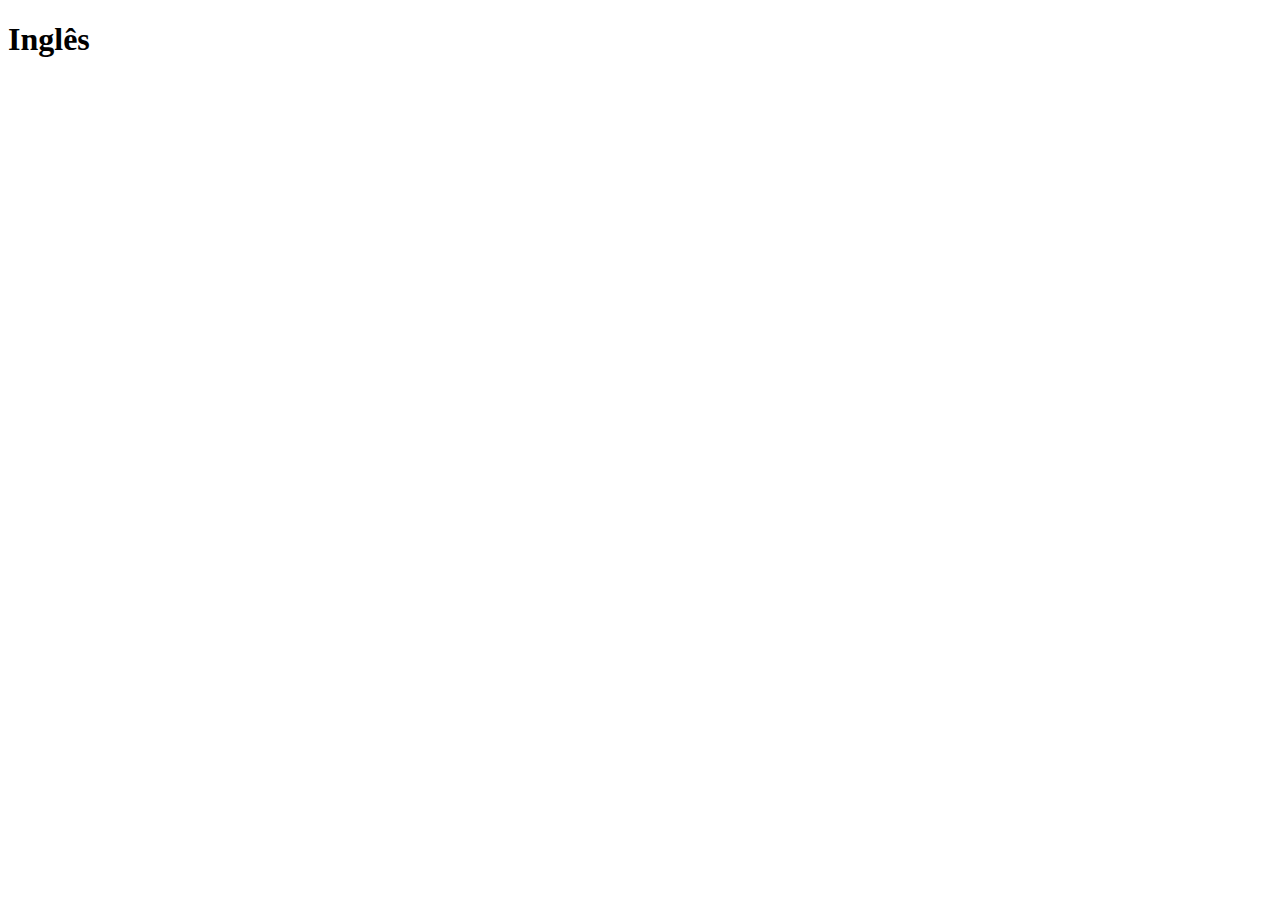
==== pages/ingles.html @ 73451e77 "pages" ====
<!DOCTYPE html>
<html lang="en">
<head>
    <meta charset="UTF-8">
    <meta name="viewport" content="width=device-width, initial-scale=1.0">
    <meta http-equiv="X-UA-Compatible" content="ie=edge">
    <title>Qualifica Cursos - Inglês</title>
</head>
<body>
    <h1>Inglês</h1>
</body>
</html>
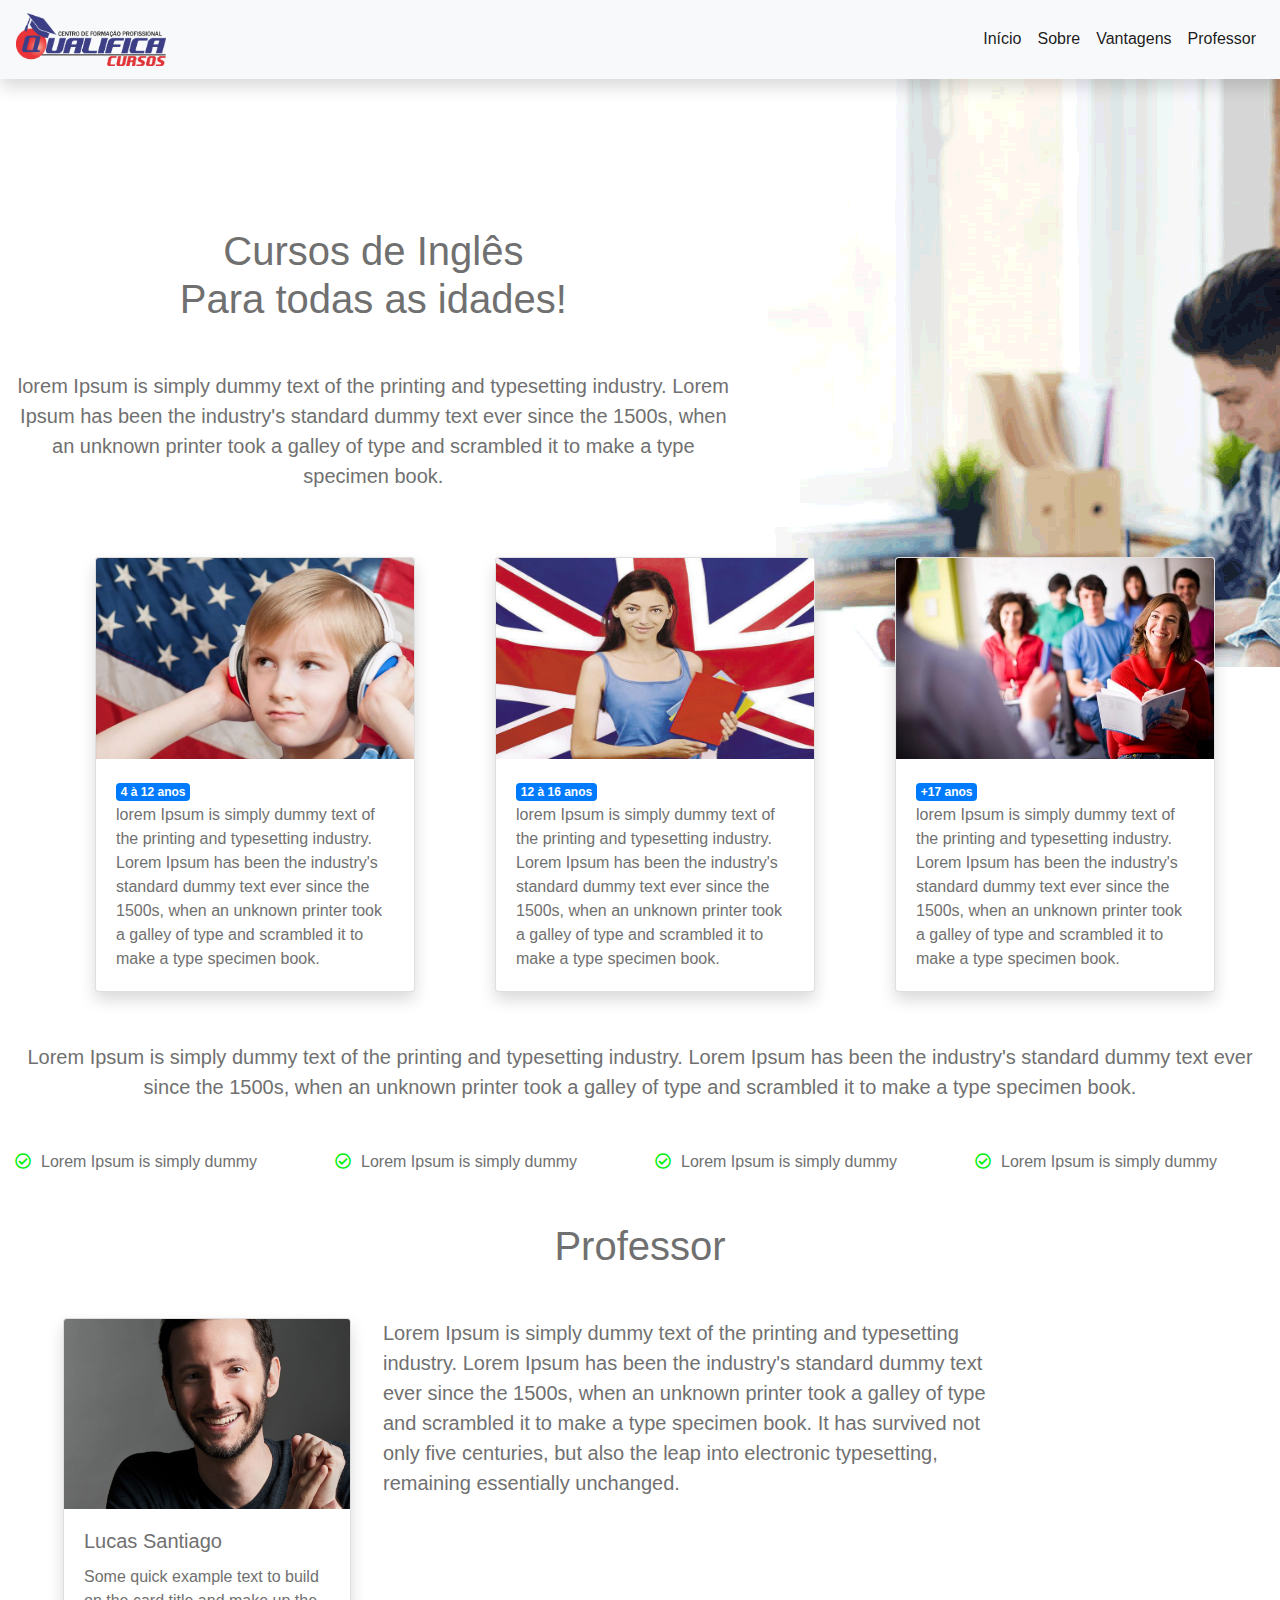
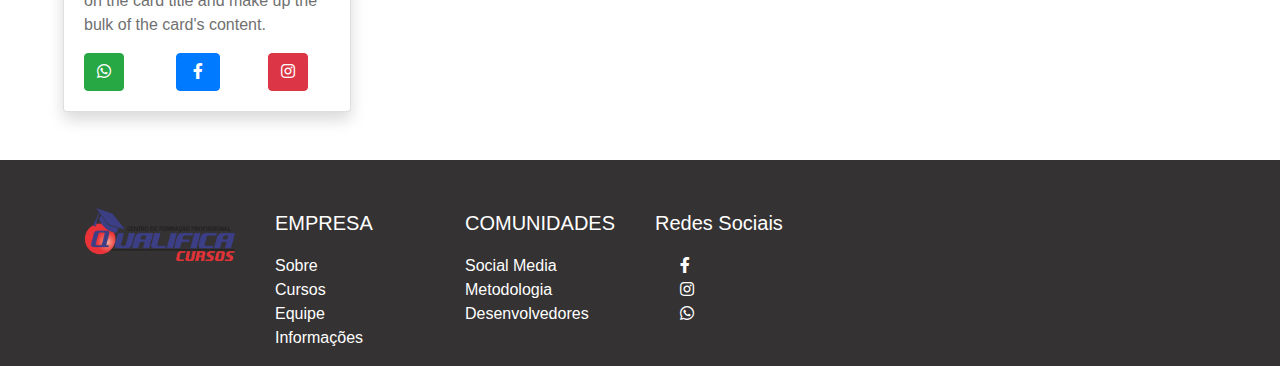
==== commit ad626eb8: "finalização do site" ====
--- a/pages/ingles.html
+++ b/pages/ingles.html
@@ -4,9 +4,250 @@
     <meta charset="UTF-8">
     <meta name="viewport" content="width=device-width, initial-scale=1.0">
     <meta http-equiv="X-UA-Compatible" content="ie=edge">
+    <link rel="stylesheet" href="https://stackpath.bootstrapcdn.com/bootstrap/4.4.1/css/bootstrap.min.css" integrity="sha384-Vkoo8x4CGsO3+Hhxv8T/Q5PaXtkKtu6ug5TOeNV6gBiFeWPGFN9MuhOf23Q9Ifjh" crossorigin="anonymous">
+    <link rel="stylesheet" href="https://use.fontawesome.com/releases/v5.3.1/css/all.css"/>
     <title>Qualifica Cursos - Inglês</title>
+    <link rel="stylesheet" href="./pages.css">
+    <style>
+      body{
+        overflow-x: hidden;
+        font-family: 'Poppins', sans-serif;
+        margin: 0;
+        padding: 0;
+        color: #707070;
+      }
+
+      #section-banner{
+        background-image: url('../assets/ingles-banner.png');
+        background-size: hidden;
+        background-repeat: no-repeat;
+        height: 100%;
+      }
+
+    
+    </style>
 </head>
 <body>
-    <h1>Inglês</h1>
+    <nav class="navbar navbar-expand-lg navbar-light bg-light shadow">
+        <a class="navbar-brand" href="../index.html"><img src="../assets/logo.png" style="width: 150px;" alt=""></a>
+        <button class="navbar-toggler" type="button" data-toggle="collapse" data-target="#navbarSupportedContent" aria-controls="navbarSupportedContent" aria-expanded="false" aria-label="Toggle navigation">
+          <span class="navbar-toggler-icon"></span>
+        </button>
+      
+        <div class="collapse navbar-collapse" id="navbarSupportedContent">
+          <ul class="navbar-nav ml-auto">
+            <li class="nav-item active">
+              <a class="nav-link" href="#">Início</a>
+            </li>
+            <li class="nav-item active">
+                <a class="nav-link" href="#sobre">Sobre</a>
+            </li>
+            <li class="nav-item active">
+                <a class="nav-link " href="#vantagens">Vantagens</a>
+            </li>
+            <li class="nav-item active">
+                <a class="nav-link" href="#contato">Professor</a>
+            </li>
+          </ul>
+        </div>
+      </nav>
+
+      <section id="section-banner">
+        <div class="container-fluid">
+
+          <div class="row conteudos" >
+              <div class="col-lg-7 teste" style="margin-top: 100px;">
+                <h1 class="text-center mt-5" style="color: #707070;">Cursos de Inglês <br> Para todas as idades!</h1>
+                <p class="lead text-center mt-5" style="color: #707070;">lorem Ipsum is simply dummy text of the printing and typesetting industry. Lorem Ipsum has been the industry's standard dummy text ever since the 1500s, when an unknown printer took a galley of type and scrambled it to make a type specimen book.</p>
+              </div>
+            </div>
+              <div class="row" style="display: flex; justify-content: space-evenly; margin-top: 50px;">
+  
+                <div class="col-lg-3" >
+                  <div class="card shadow" style="width: 20rem;">
+                    <img src="../assets/kid.jpg" class="card-img-top" alt="..." style="height: 201px;">
+                    <div class="card-body">
+                      <span class="badge badge-primary">4 à 12 anos</span>
+                      <p class="card-text">lorem Ipsum is simply dummy text of the printing and typesetting industry. Lorem Ipsum has been the industry's standard dummy text ever since the 1500s, when an unknown printer took a galley of type and scrambled it to make a type specimen book.</p>
+                    </div>
+                  </div>
+                </div>
+
+                <div class="col-lg-3" >
+                  <div class="card shadow" style="width: 20rem;" >
+                    <img src="../assets/adolescenter.jpg" class="card-img-top" alt="..." style="height: 201px;">
+                    <div class="card-body">
+                      <span class="badge badge-primary">12 à 16 anos</span>
+                      <p class="card-text">lorem Ipsum is simply dummy text of the printing and typesetting industry. Lorem Ipsum has been the industry's standard dummy text ever since the 1500s, when an unknown printer took a galley of type and scrambled it to make a type specimen book.</p>
+                    </div>
+                  </div>
+                </div>
+
+                <div class="col-lg-3">
+                  <div class="card shadow" style="width: 20rem;">
+                    <img src="../assets/adultos.jpg" class="card-img-top" alt="..."  style="height: 201px;">
+                    <div class="card-body">
+                      <span class="badge badge-primary">+17 anos</span>
+                      <p class="card-text">lorem Ipsum is simply dummy text of the printing and typesetting industry. Lorem Ipsum has been the industry's standard dummy text ever since the 1500s, when an unknown printer took a galley of type and scrambled it to make a type specimen book.</p>
+                    </div>
+                  </div>
+                </div>
+              </div>
+            </div>
+        </div>
+    </section>
+    <div class="container-fluid" style="margin-top: 50px;"> 
+      <p class="text-center lead">
+        Lorem Ipsum is simply dummy text of the printing and typesetting industry. Lorem Ipsum has been the industry's standard dummy text ever since the 1500s, when an unknown printer took a galley of type and scrambled it to make a type specimen book.
+      </p>
+    </div>
+
+    <div class="container-fluid mt-5 "> 
+      <div class="row">
+        <div class="col-lg-3 " style="display: flex; justify-content: space-arounds;" >
+          <div>
+            <i class="far fa-check-circle"  style="color: rgb(3, 241, 15);" ></i>
+          </div>
+          <span style="margin-left: 10px;">
+             Lorem Ipsum is simply dummy
+          </span>
+        </div>
+        <div class="col-lg-3" style="display: flex; justify-content: space-arounds;" >
+          <div>
+            <i class="far fa-check-circle"  style="color: rgb(3, 241, 15);" ></i>
+          </div>
+          <span style="margin-left: 10px;">
+             Lorem Ipsum is simply dummy
+          </span>
+        </div>
+        <div class="col-lg-3" style="display: flex; justify-content: space-arounds;" >
+          <div>
+            <i class="far fa-check-circle"  style="color: rgb(3, 241, 15);" ></i>
+          </div>
+          <span style="margin-left: 10px;">
+             Lorem Ipsum is simply dummy
+          </span>
+        </div>
+        <div class="col-lg-3" style="display: flex; justify-content: space-arounds;" >
+          <div>
+            <i class="far fa-check-circle"  style="color: rgb(3, 241, 15);" ></i>
+          </div>
+          <span style="margin-left: 10px;">
+             Lorem Ipsum is simply dummy
+          </span>
+        </div>
+      </div>
+    </div> 
+
+    <div>
+      <h1 class=" mt-5 text-center mb-5" style="color: #707070;">
+        Professor
+      </h1>
+    </div>
+
+    <div class="container-fluid">
+      <div class="row mt-5">
+        <div class="col-md-3 ml-5">
+          <div class="card shadow" style="width: 18rem;">
+            <img src="../assets/professor.jpeg" class="card-img-top" alt="...">
+            <div class="card-body">
+              <h5 class="card-title">Lucas Santiago</h5>
+              <p class="card-text">Some quick example text to build on the card title and make up the bulk of the card's content.</p>
+              <div class="row">
+                <div class="col-md-4">
+                  <a href="#" class="btn btn-success">
+                    <i class="fab fa-whatsapp"></i>
+                  </a>
+                </div>
+                <div class="col-md-4">
+                  <a href="#" class="btn btn-primary pl-3 pr-3">
+                    <i class="fab fa-facebook-f"></i>
+                  </a>
+                </div>
+                <div class="col-md-4">
+                  <a href="#" class="btn btn-danger">
+                    <i class="fab fa-instagram"></i>
+                  </a>
+                </div>
+              </div>
+            </div>
+          </div>
+        </div>
+        <div class="col-md-6">
+          <p class="lead">
+            Lorem Ipsum is simply dummy text of the printing and typesetting industry. Lorem Ipsum has been the industry's standard dummy text ever since the 1500s, when an unknown printer took a galley of type and scrambled it to make a type specimen book. It has survived not only five centuries, but also the leap into electronic typesetting, remaining essentially unchanged.
+          </p>
+        </div>
+      </div>
+    </div>
+
+    <footer class="pt-5 pb-3 mt-5" style="background-color: #343232">
+      <!-- Container init -->
+      <div class="container ">
+  
+        <!-- Row init -->
+        <div class="row">
+  
+          <!-- Logo Spotify Init -->
+          <div class="col-md-2">
+            <img src="../assets/logo.png" style="width: 150px;" alt="" width="130px">
+          </div>
+          <!-- Logo Spotify end -->
+  
+          <!-- Navbar "Compania" init -->
+          <div class="col-md-2" style="color: #fff;">
+            <p class="lead">EMPRESA</p>
+            <ul class="navbar-nav">
+              <li><a href="" style="text-decoration: none; color: #fff;">Sobre</a></li>
+              <li><a href="" style="text-decoration: none; color: #fff;">Cursos</a></li>
+              <li><a href="" style="text-decoration: none; color: #fff;">Equipe</a></li>
+              <li><a href="" style="text-decoration: none; color: #fff;">Informações</a></li>
+            </ul>
+          </div>
+          <!-- Navbar "Compania" end  -->
+  
+          <!-- Navbar "Comunidades" int -->
+          <div class="col-md-2">
+            <p class="lead" style="color: #fff;">COMUNIDADES</p>
+            <ul class="navbar-nav">
+              <li><a href="" style="text-decoration: none; color: #fff;">Social Media</a></li>
+              <li><a href="" style="text-decoration: none; color: #fff;">Metodologia</a></li>
+              <li><a href="" style="text-decoration: none; color: #fff;">Desenvolvedores</a></li>
+            </ul>
+          </div>
+          <!-- Navbar "Comunidades" end -->
+
+          <!-- Socila media init  -->
+          <div class="col-md-4">
+            <p class="lead" style="color: #fff;" >Redes Sociais</p>
+            <div class="row">
+              <ul style="list-style: none;">
+                <li >
+                  <a href="">
+                    <i class="fab fa-facebook-f" style="text-decoration: none; color: #fff;"></i>
+                  </a>
+                </li>
+                <li>
+                  <a href="">
+                    <i class="fab fa-instagram" style="text-decoration: none; color: #fff;"></i>
+                  </a>
+                </li>
+                <li>
+                  <a href="">
+                    <i class="fab fa-whatsapp" style="text-decoration: none; color: #fff;"></i>
+                  </a>
+                </li>
+              </ul>
+            </div>
+          </div>
+          <!-- Social media end -->
+  
+        </div>
+        <!-- Row end -->
+  
+      </div>
+      <!-- Container end -->
+  
+    </footer>
 </body>
 </html>